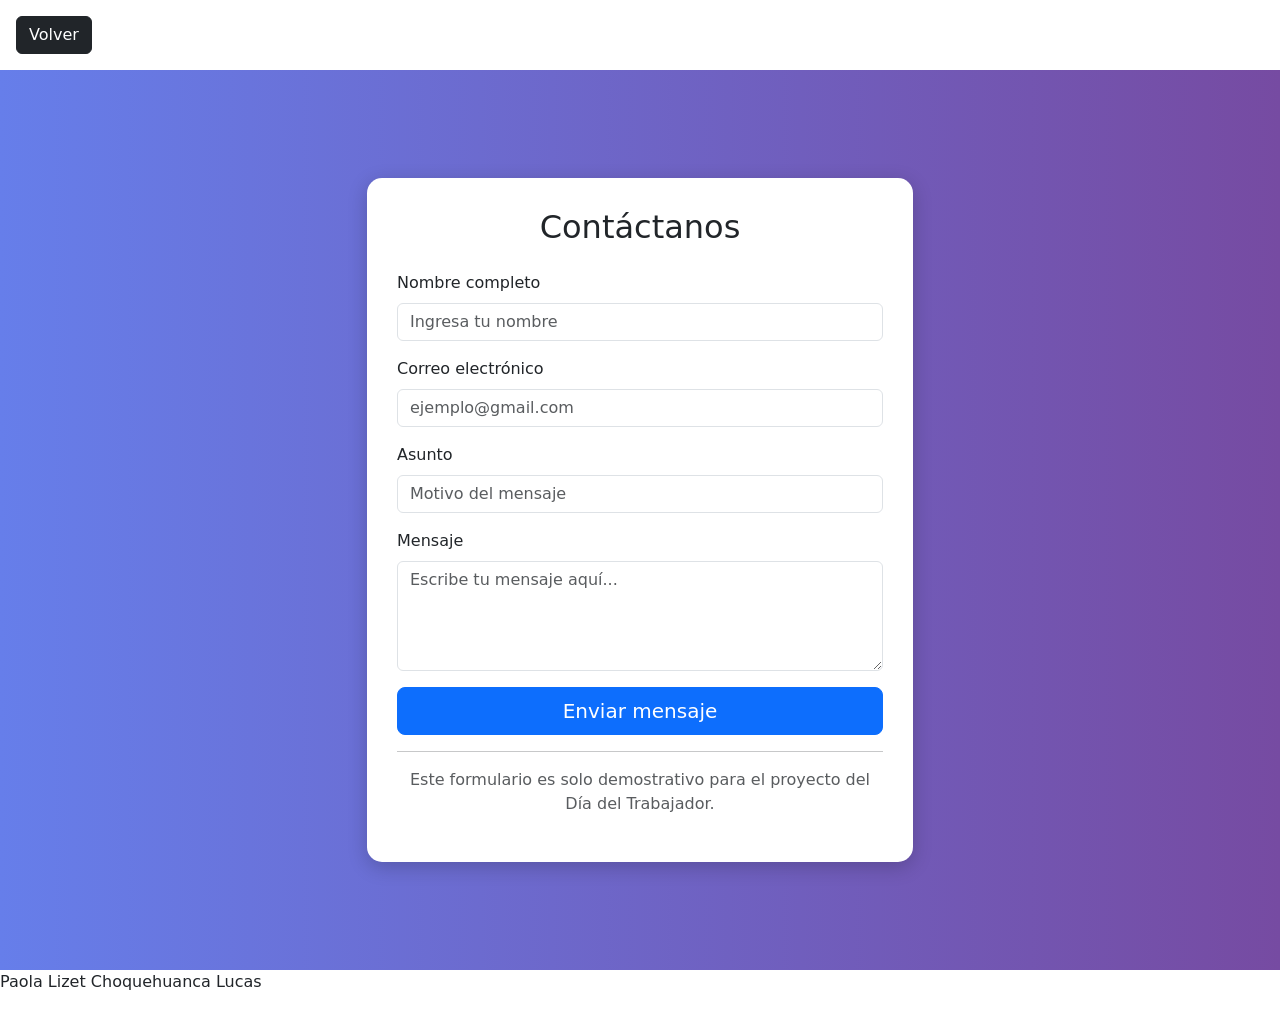
==== PAGINAS/Contacto.html @ b977f3e0 "Add files via upload" ====
<!DOCTYPE html>
<html lang="es">
<head>
<meta charset="UTF-8">
<title>Contacto</title>

<link href="https://cdn.jsdelivr.net/npm/bootstrap@5.3.0/dist/css/bootstrap.min.css" rel="stylesheet">
<link rel="stylesheet" href="../estilos/styles.css">

<style>
.fondo {
  background: linear-gradient(to right, #667eea, #764ba2);
  min-height: 100vh;
  display: flex;
  align-items: center;
}

.form-card {
  background: white;
  border-radius: 15px;
  padding: 30px;
  box-shadow: 0px 5px 20px rgba(0,0,0,0.2);
}
</style>

</head>

<body>

<a href="inicio.html" class="btn btn-dark m-3">Volver</a>

<div class="fondo">

<div class="container">
<div class="row justify-content-center">

<div class="col-md-6">

<div class="form-card">

<h2 class="text-center mb-4">Contáctanos</h2>

<form>

<div class="mb-3">
<label class="form-label">Nombre completo</label>
<input type="text" class="form-control" placeholder="Ingresa tu nombre">
</div>

<div class="mb-3">
<label class="form-label">Correo electrónico</label>
<input type="email" class="form-control" placeholder="ejemplo@gmail.com">
</div>

<div class="mb-3">
<label class="form-label">Asunto</label>
<input type="text" class="form-control" placeholder="Motivo del mensaje">
</div>

<div class="mb-3">
<label class="form-label">Mensaje</label>
<textarea class="form-control" rows="4" placeholder="Escribe tu mensaje aquí..."></textarea>
</div>

<div class="d-grid">
<button class="btn btn-primary btn-lg">Enviar mensaje</button>
</div>

</form>

<hr>

<p class="text-center text-muted">
Este formulario es solo demostrativo para el proyecto del Día del Trabajador.
</p>

</div>

</div>

</div>
</div>

</div>
<footer>
<p>Paola Lizet Choquehuanca Lucas</p>
</footer>
</body>
</html>
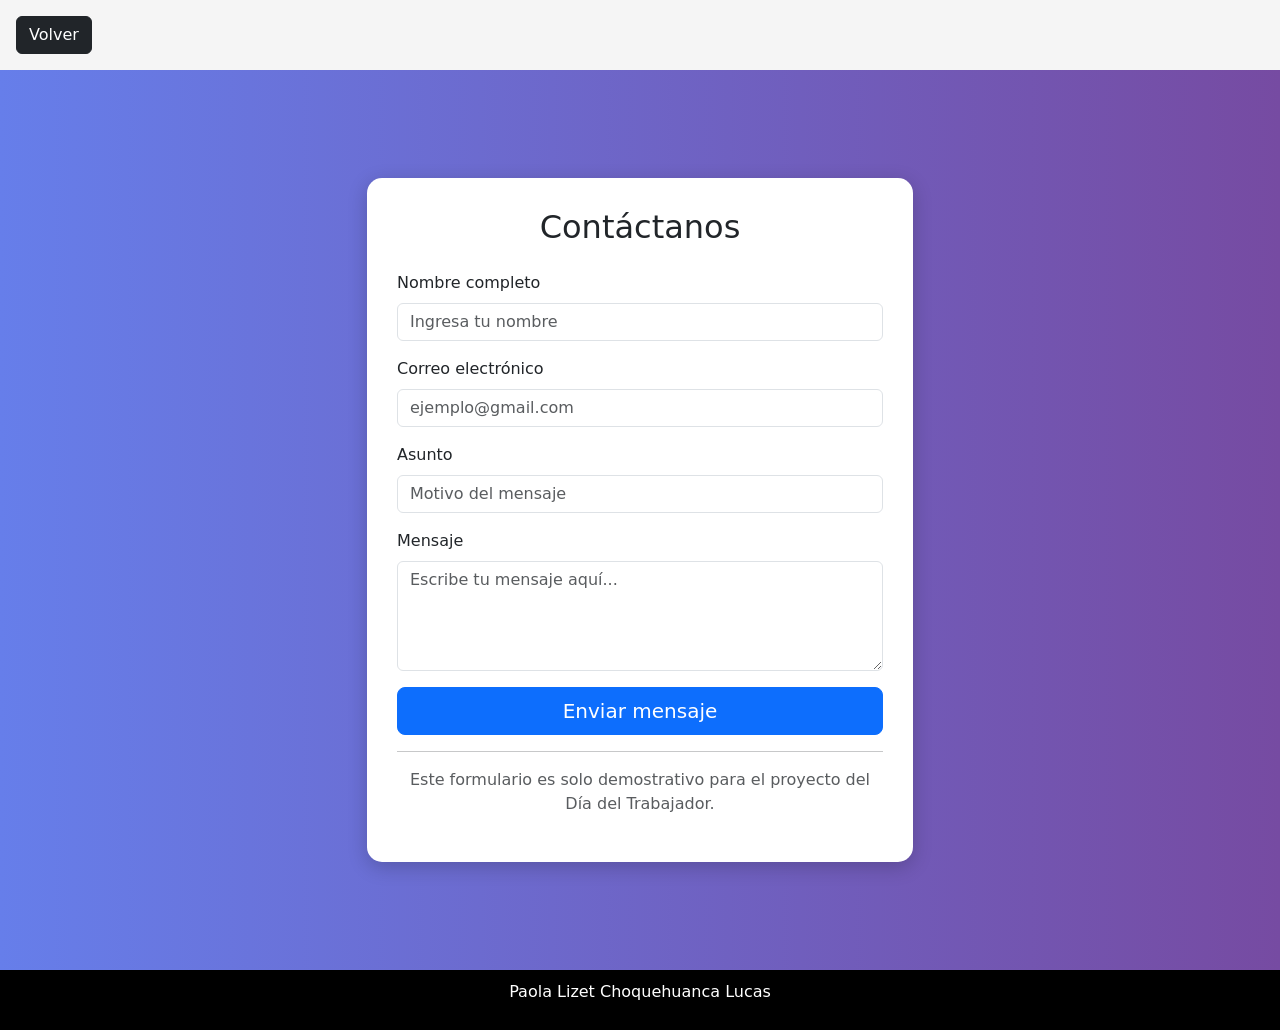
==== commit 5ab38cfa: "Add files via upload" ====
--- a/PAGINAS/Contacto.html
+++ b/PAGINAS/Contacto.html
@@ -5,7 +5,7 @@
 <title>Contacto</title>
 
 <link href="https://cdn.jsdelivr.net/npm/bootstrap@5.3.0/dist/css/bootstrap.min.css" rel="stylesheet">
-<link rel="stylesheet" href="../estilos/styles.css">
+<link rel="stylesheet" href="../ESTILOS/styles.css">
 
 <style>
 .fondo {
@@ -27,7 +27,7 @@
 
 <body>
 
-<a href="inicio.html" class="btn btn-dark m-3">Volver</a>
+<a href="../PAGINAS/Inicio.html" class="btn btn-dark m-3">Volver</a>
 
 <div class="fondo">
 
--- a/ESTILOS/styles.css
+++ b/ESTILOS/styles.css
@@ -0,0 +1,17 @@
+body {
+background: #f5f5f5;
+}
+
+header {
+background: red;
+color: white;
+text-align: center;
+padding: 20px;
+}
+
+footer {
+background: black;
+color: white;
+text-align: center;
+padding: 10px;
+}
